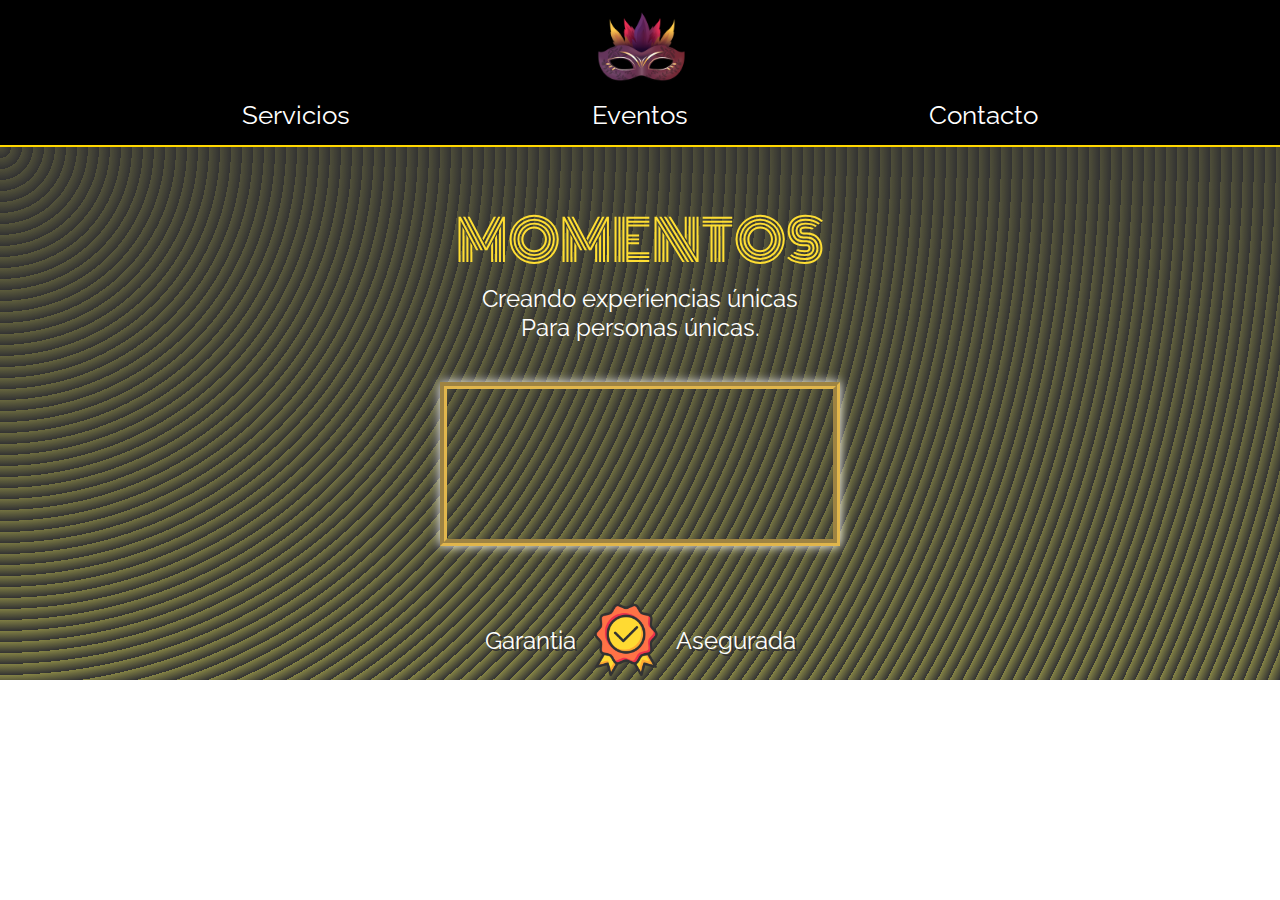
==== indexmf.html @ 4d220da1 "Header and hero finished" ====
<!DOCTYPE html>
<html lang="en">
<head>
    <meta charset="UTF-8">
    <meta http-equiv="X-UA-Compatible" content="IE=edge">
    <meta name="viewport" content="width=device-width, initial-scale=1.0">
    <link rel="stylesheet" href="stylesmf.css">
    <title>Momentos | Organización de eventos</title>
</head>
<body>
    <header class="header">
        <nav class="navbar">
            <img src="img/Logo.png" alt="Logo de la empresa. Antifaz de festival.">

            <ul class="navbar-list">
                <li><a href="index.html#servicios">Servicios</a></li>
                <li><a href="index.html#eventos">Eventos</a></li>
                <li><a href="index.html#contacto">Contacto</a></li>
            </ul>
        </nav>

        <div class="hero">
            <div class="hero-title">
                <h1>MOMENTOS</h1>
                <p>Creando experiencias únicas</p>
                <P>Para personas únicas.</P>
            </div>

            <div class="hero-video">
                <video src="videos/video1.mp4" id="videoArticle" autoplay loop></video>
            </div>

            <div class="hero-guarantee">
                <p>Garantia</p>
                
                <img src="img/guarantee.png" alt="Icono de garantía asegurada">
                
                <p>Asegurada</p>
               
            </div>
        </div>
    </header>
</body>
</html>
---- stylesmf.css ----
@import url("https://fonts.googleapis.com/css2?family=Monoton&family=Raleway:ital,wght@0,100;0,200;0,300;0,400;0,500;0,600;0,700;1,100;1,200;1,300;1,400&display=swap");
* {
  margin: 0px;
  padding: 0px;
  -webkit-box-sizing: border-box;
          box-sizing: border-box;
}

header {
  width: 100%;
  height: 100vh;
}

.navbar {
  background-color: #000000;
  width: 100%;
  display: -webkit-box;
  display: -ms-flexbox;
  display: flex;
  -webkit-box-orient: vertical;
  -webkit-box-direction: normal;
      -ms-flex-direction: column;
          flex-direction: column;
  -webkit-box-align: center;
      -ms-flex-align: center;
          align-items: center;
  -webkit-box-pack: center;
      -ms-flex-pack: center;
          justify-content: center;
}

.navbar img {
  height: 100px;
  width: 100px;
}

.navbar-list {
  width: 100%;
  display: -webkit-box;
  display: -ms-flexbox;
  display: flex;
  -webkit-box-pack: space-evenly;
      -ms-flex-pack: space-evenly;
          justify-content: space-evenly;
  padding-bottom: 15px;
  border-bottom: 2px solid #FFD700;
}

.navbar-list li {
  list-style: none;
}

.navbar-list li a {
  font-size: 1.6rem;
  font-family: Raleway;
  text-decoration: none;
  text-shadow: 2px 2px black;
  color: #fff;
  text-shadow: 0 0 10px black;
}

.hero {
  padding-top: 50px;
  width: 100%;
  display: -webkit-box;
  display: -ms-flexbox;
  display: flex;
  -webkit-box-orient: vertical;
  -webkit-box-direction: normal;
      -ms-flex-direction: column;
          flex-direction: column;
  -webkit-box-align: center;
      -ms-flex-align: center;
          align-items: center;
  -webkit-box-pack: center;
      -ms-flex-pack: center;
          justify-content: center;
  background-color: #000000;
  opacity: 0.8;
  background-image: repeating-radial-gradient(circle at 0 0, transparent 0, #000000 11px), repeating-linear-gradient(#67651755, #676517);
}

.hero-title {
  display: -webkit-box;
  display: -ms-flexbox;
  display: flex;
  -webkit-box-orient: vertical;
  -webkit-box-direction: normal;
      -ms-flex-direction: column;
          flex-direction: column;
  -webkit-box-align: center;
      -ms-flex-align: center;
          align-items: center;
  -webkit-box-pack: center;
      -ms-flex-pack: center;
          justify-content: center;
  color: white;
}

.hero-title h1 {
  font-size: 3.5rem;
  font-family: Monoton;
  font-weight: 200;
  color: #FFD700;
  text-shadow: 2px px black;
}

.hero-title p {
  font-size: 1.5rem;
  font-family: Raleway;
}

.hero-video {
  margin-top: 40px;
}

.hero-video video {
  width: 400px;
  padding: 0px;
  border: 7px  goldenrod;
  border-style: groove;
  -webkit-box-shadow: 0 0 10px white;
          box-shadow: 0 0 10px white;
}

.hero-guarantee {
  display: -webkit-box;
  display: -ms-flexbox;
  display: flex;
  -webkit-box-align: center;
      -ms-flex-align: center;
          align-items: center;
  margin-top: 50px;
}

.hero-guarantee p {
  color: white;
  font-size: 1.5rem;
  font-family: Raleway;
  padding: 10px 10px;
  text-shadow: 2px 2px black;
}

.hero-guarantee img {
  height: 80px;
  width: 80px;
}
/*# sourceMappingURL=stylesmf.css.map */
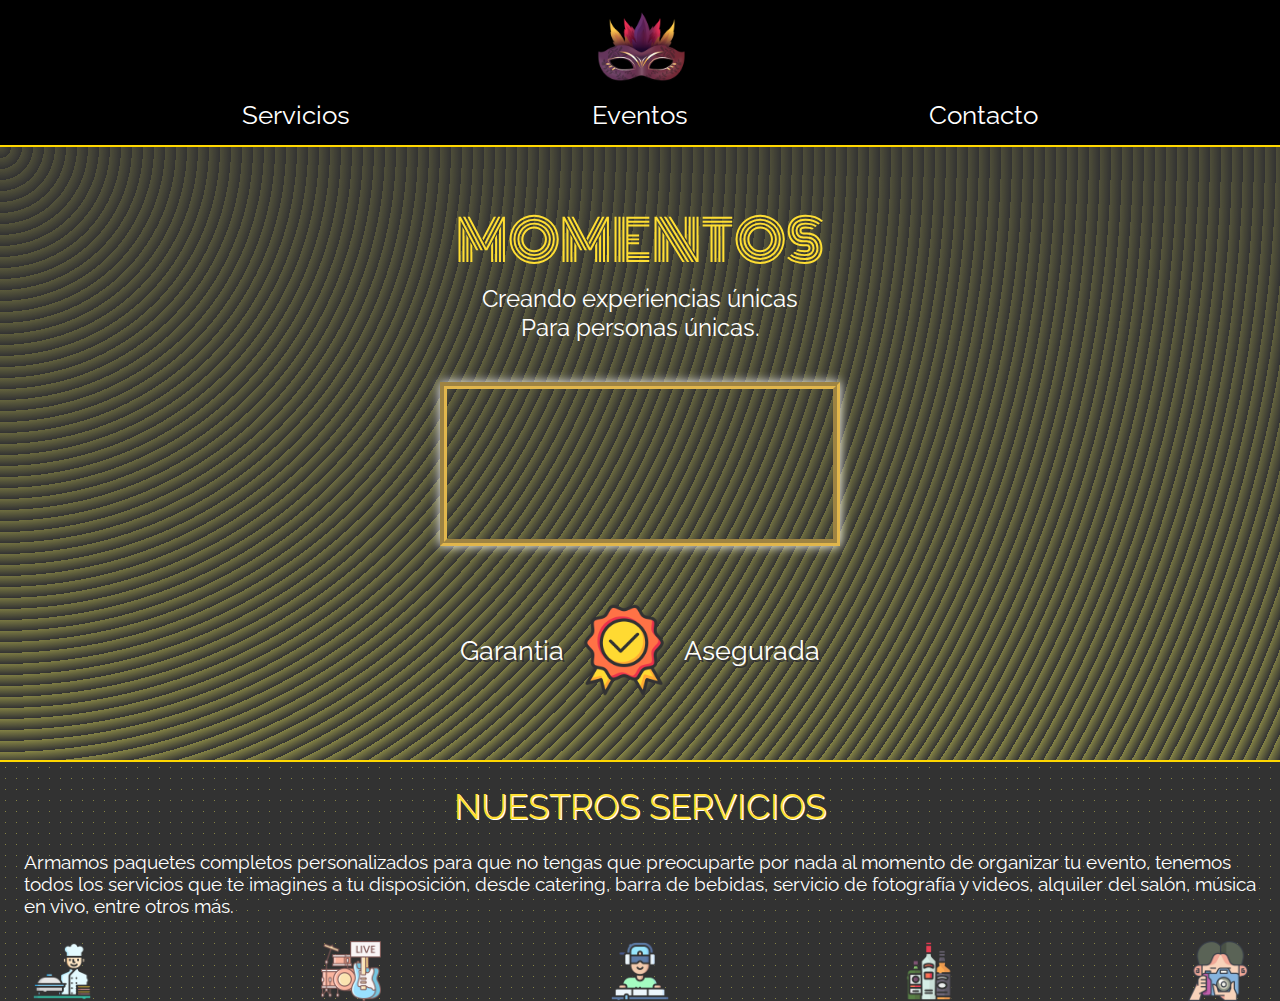
==== commit 060e1b15: "Head icon for browser added. Section 'Servicios' in progress" ====
--- a/indexmf.html
+++ b/indexmf.html
@@ -5,6 +5,7 @@
     <meta http-equiv="X-UA-Compatible" content="IE=edge">
     <meta name="viewport" content="width=device-width, initial-scale=1.0">
     <link rel="stylesheet" href="stylesmf.css">
+    <link rel="icon" href="img/Logo.png">
     <title>Momentos | Organización de eventos</title>
 </head>
 <body>
@@ -36,9 +37,30 @@
                 <img src="img/guarantee.png" alt="Icono de garantía asegurada">
                 
                 <p>Asegurada</p>
-               
             </div>
         </div>
     </header>
+
+    <main>
+        <div class="services-container" id="servicios">
+            <div class="services-titles">
+                <h2>NUESTROS SERVICIOS</h2>
+                <p>Armamos paquetes completos personalizados para que no tengas que preocuparte por nada al momento de organizar tu evento, tenemos todos los servicios que te imagines a tu disposición, desde catering, barra de bebidas, servicio de fotografía y videos, alquiler del salón, música en vivo, entre otros más.</p>
+            </div>
+
+            <div class="services-img">
+                <img src="img/catering_icon.png" alt="Icono del servicio de catering">
+
+                <img src="img/band_icon.png" alt="Icono del servicio de banda musical">
+
+
+                <img src="img/dj_icon.png" alt="Icono del servicio de Disc Jockey">
+
+                <img src="img/drinks_icon.png" alt="Icono del servicio de bebidas">
+
+                <img src="img/photography_icon.png" alt="Icono del servicio de fotografía y video">
+            </div>
+        </div>
+    </main>
 </body>
 </html>--- a/stylesmf.css
+++ b/stylesmf.css
@@ -8,7 +8,7 @@
 
 header {
   width: 100%;
-  height: 100vh;
+  border-bottom: 2px solid #FFD700;
 }
 
 .navbar {
@@ -131,18 +131,90 @@
       -ms-flex-align: center;
           align-items: center;
   margin-top: 50px;
+  margin-bottom: 60px;
 }
 
 .hero-guarantee p {
   color: white;
-  font-size: 1.5rem;
+  font-size: 1.7rem;
   font-family: Raleway;
   padding: 10px 10px;
   text-shadow: 2px 2px black;
 }
 
 .hero-guarantee img {
-  height: 80px;
-  width: 80px;
+  height: 100px;
+  width: 100px;
+}
+
+.services-container {
+  width: 100%;
+  background-color: #000000;
+  opacity: 0.8;
+  background-image: radial-gradient(#676517 0.55px, #000000 0.55px);
+  background-size: 11px 11px;
+}
+
+.services-titles {
+  display: -webkit-box;
+  display: -ms-flexbox;
+  display: flex;
+  -webkit-box-orient: vertical;
+  -webkit-box-direction: normal;
+      -ms-flex-direction: column;
+          flex-direction: column;
+  -webkit-box-align: center;
+      -ms-flex-align: center;
+          align-items: center;
+  -webkit-box-pack: center;
+      -ms-flex-pack: center;
+          justify-content: center;
+  width: 100%;
+}
+
+.services-titles h2 {
+  padding: 1.5rem;
+  padding-bottom: 0px;
+  font-size: 2.2rem;
+  font-family: Raleway;
+  font-weight: 400;
+  color: #FFD700;
+  text-shadow: 1px 1px white;
+}
+
+.services-titles p {
+  padding: 1.5rem;
+  color: white;
+  font-size: 1.2rem;
+  font-family: Raleway;
+  text-shadow: 2px 2px black;
+}
+
+.services-img {
+  padding: 0rem 2rem 0rem 2rem;
+  display: -webkit-box;
+  display: -ms-flexbox;
+  display: flex;
+  -webkit-box-pack: justify;
+      -ms-flex-pack: justify;
+          justify-content: space-between;
+  -webkit-box-align: center;
+      -ms-flex-align: center;
+          align-items: center;
+  -ms-flex-wrap: wrap;
+      flex-wrap: wrap;
+  width: 100%;
+}
+
+.services-img img {
+  height: 60px;
+  width: 60px;
+}
+
+.services-img img:hover {
+  -webkit-filter: invert(100%);
+          filter: invert(100%);
+  -webkit-transform: scaleX(-1);
+          transform: scaleX(-1);
 }
 /*# sourceMappingURL=stylesmf.css.map */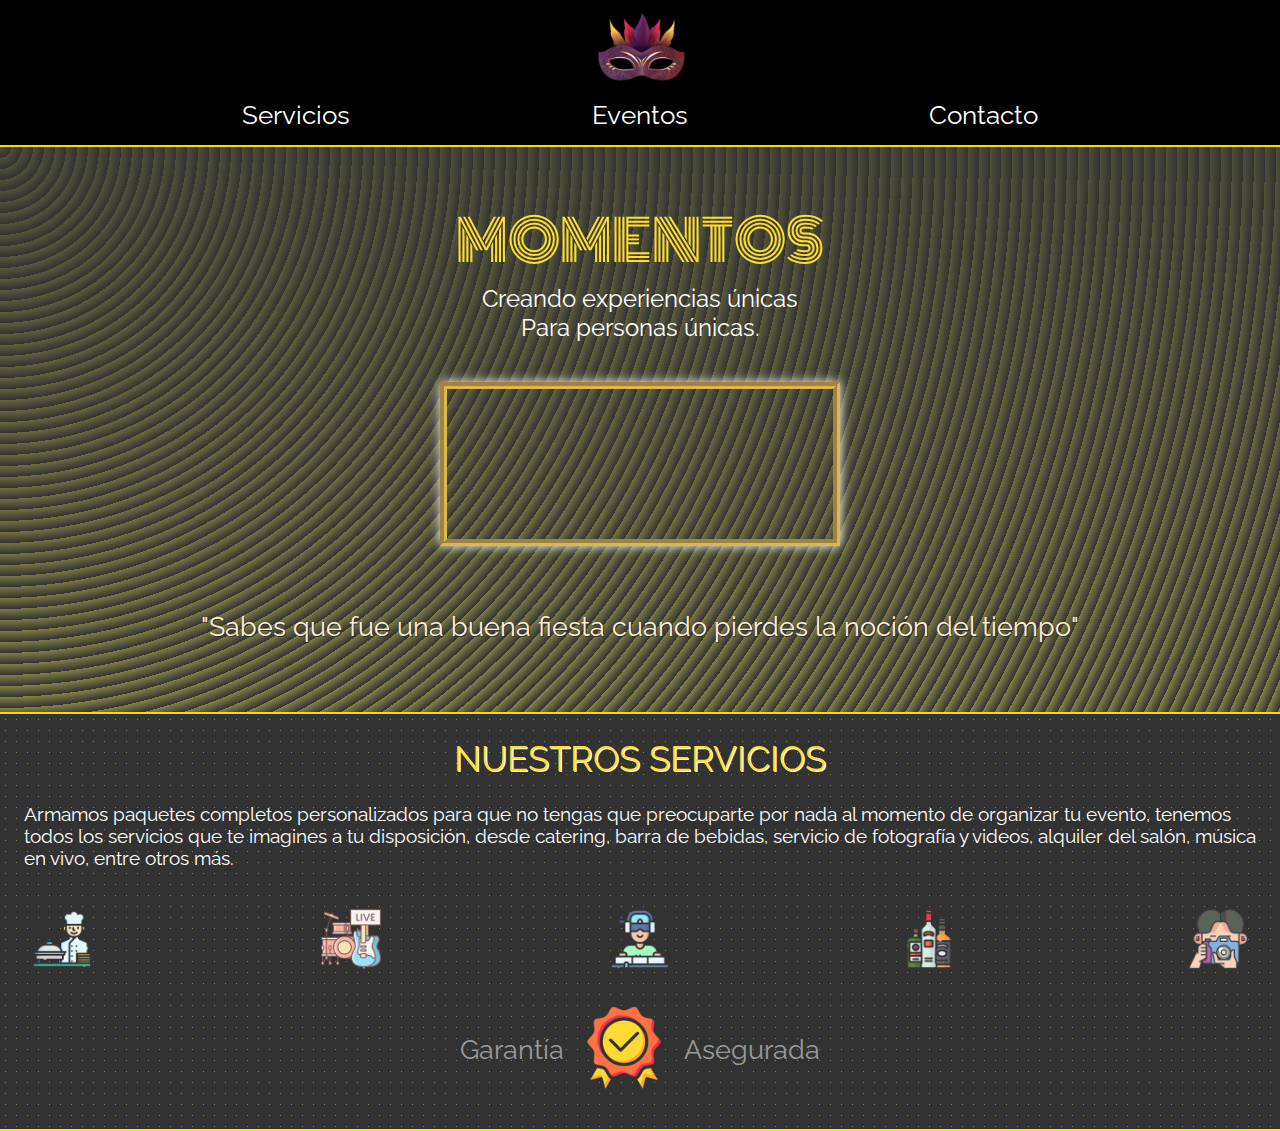
==== commit d77a3095: "Services section ended" ====
--- a/indexmf.html
+++ b/indexmf.html
@@ -31,12 +31,8 @@
                 <video src="videos/video1.mp4" id="videoArticle" autoplay loop></video>
             </div>
 
-            <div class="hero-guarantee">
-                <p>Garantia</p>
-                
-                <img src="img/guarantee.png" alt="Icono de garantía asegurada">
-                
-                <p>Asegurada</p>
+            <div class="hero-phrase">
+                <p class="btn-shine">"Sabes que fue una buena fiesta cuando pierdes la noción del tiempo"</p>
             </div>
         </div>
     </header>
@@ -60,6 +56,18 @@
 
                 <img src="img/photography_icon.png" alt="Icono del servicio de fotografía y video">
             </div>
+
+            <div class="services-guarantee">
+                <p>Garantía</p>
+
+                <img src="img/guarantee.png" alt="Icono de garantía asegurada">
+                
+                <p>Asegurada</p>
+            </div>
+        </div>
+
+        <div class="events-container">
+            
         </div>
     </main>
 </body>
--- a/stylesmf.css
+++ b/stylesmf.css
@@ -123,7 +123,7 @@
           box-shadow: 0 0 10px white;
 }
 
-.hero-guarantee {
+.hero-phrase {
   display: -webkit-box;
   display: -ms-flexbox;
   display: flex;
@@ -134,17 +134,13 @@
   margin-bottom: 60px;
 }
 
-.hero-guarantee p {
-  color: white;
+.hero-phrase p {
+  color: blanchedalmond;
   font-size: 1.7rem;
   font-family: Raleway;
   padding: 10px 10px;
-  text-shadow: 2px 2px black;
-}
-
-.hero-guarantee img {
-  height: 100px;
-  width: 100px;
+  text-align: center;
+  text-shadow: 1px 1px black;
 }
 
 .services-container {
@@ -153,6 +149,7 @@
   opacity: 0.8;
   background-image: radial-gradient(#676517 0.55px, #000000 0.55px);
   background-size: 11px 11px;
+  border-bottom: 2px solid #FFD700;
 }
 
 .services-titles {
@@ -191,7 +188,7 @@
 }
 
 .services-img {
-  padding: 0rem 2rem 0rem 2rem;
+  padding: 1rem 2rem 0rem 2rem;
   display: -webkit-box;
   display: -ms-flexbox;
   display: flex;
@@ -217,4 +214,30 @@
   -webkit-transform: scaleX(-1);
           transform: scaleX(-1);
 }
+
+.services-guarantee {
+  display: -webkit-box;
+  display: -ms-flexbox;
+  display: flex;
+  -webkit-box-pack: center;
+      -ms-flex-pack: center;
+          justify-content: center;
+  -webkit-box-align: center;
+      -ms-flex-align: center;
+          align-items: center;
+  margin-top: 30px;
+  padding-bottom: 30px;
+}
+
+.services-guarantee p {
+  color: gray;
+  font-size: 1.7rem;
+  font-family: Raleway;
+  padding: 10px 10px;
+}
+
+.services-guarantee img {
+  height: 100px;
+  width: 100px;
+}
 /*# sourceMappingURL=stylesmf.css.map */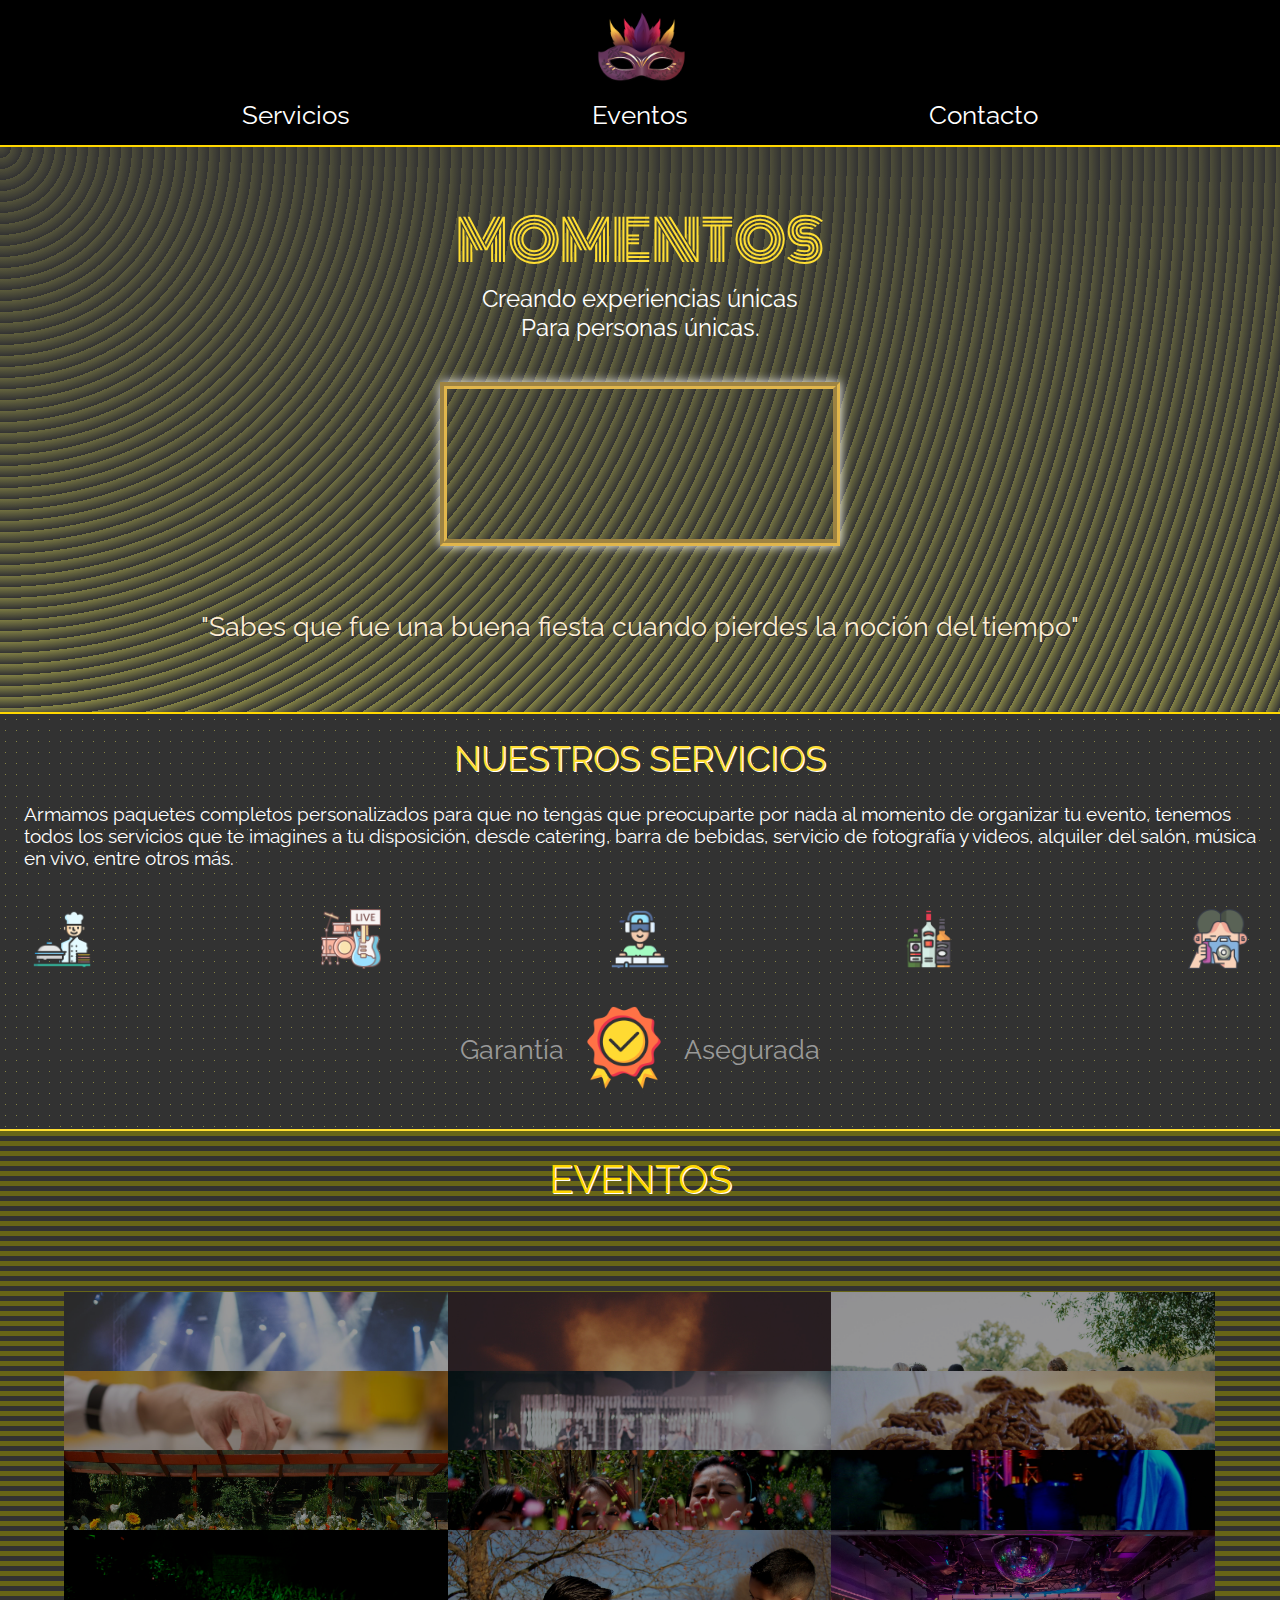
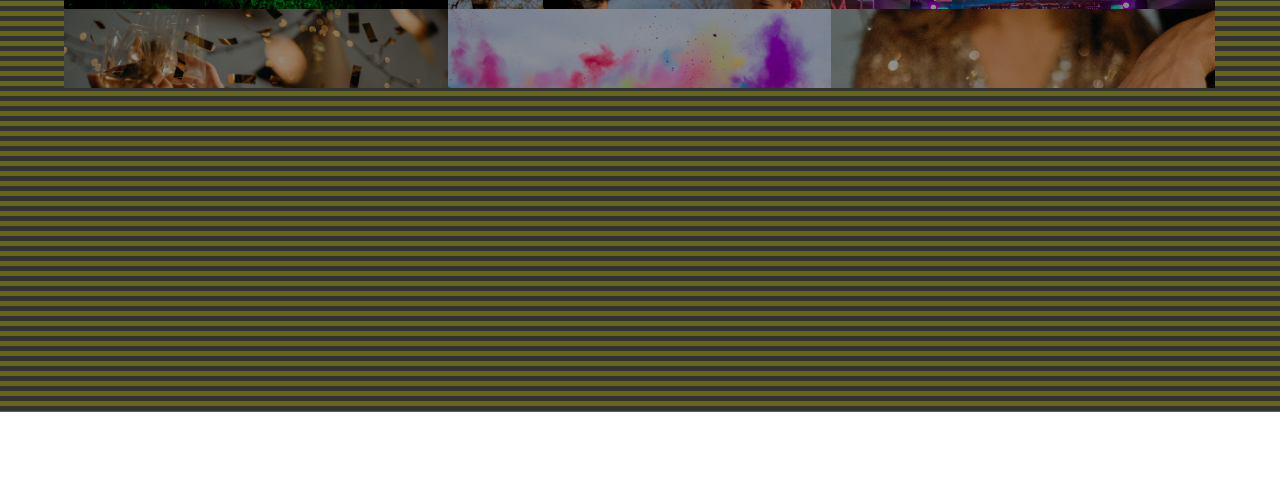
==== commit 3281a18b: "Gallery image added on events section" ====
--- a/indexmf.html
+++ b/indexmf.html
@@ -67,7 +67,49 @@
         </div>
 
         <div class="events-container">
-            
+            <div class="events-titles">
+                <h2>EVENTOS</h2>
+            </div>
+
+            <div class="container">
+                <div class="top">
+                    <ul>
+                        <li><a href="#img_1"><img src="img/evento1.jpg"></a></li>
+                        <li><a href="#img_2"><img src="img/evento2.jpg"></a></li>
+                        <li><a href="#img_3"><img src="img/evento3.jpg"></a></li>
+                        <li><a href="#img_4"><img src="img/evento4.jpg"></a></li>
+                        <li><a href="#img_5"><img src="img/evento5.jpg"></a></li>
+                        <li><a href="#img_6"><img src="img/evento6.jpg"></a></li>
+                        <li><a href="#img_7"><img src="img/evento7.jpg"></a></li>
+                        <li><a href="#img_8"><img src="img/evento8.jpg"></a></li>
+                        <li><a href="#img_9"><img src="img/evento9.jpg"></a></li>
+                        <li><a href="#img_10"><img src="img/evento10.jpg"></a></li>
+                        <li><a href="#img_11"><img src="img/evento11.jpg"></a></li>
+                        <li><a href="#img_12"><img src="img/evento12.jpg"></a></li>
+                        <li><a href="#img_13"><img src="img/evento13.jpg"></a></li>
+                        <li><a href="#img_14"><img src="img/evento14.jpg"></a></li>
+                        <li><a href="#img_15"><img src="img/evento15.jpg"></a></li>
+                        <!-- <li><a href="#img_16"><img src="img/evento16.jpg"></a></li> -->
+                    </ul>
+                    
+                    <a href="#_1" class="lightbox trans" id="img_1"><img src="img/evento1.jpg"></a>
+                    <a href="#_2" class="lightbox trans" id="img_2"><img src="img/evento2.jpg"></a>
+                    <a href="#_3" class="lightbox trans" id="img_3"><img src="img/evento3.jpg"></a>
+                    <a href="#_4" class="lightbox trans" id="img_4"><img src="img/evento4.jpg"></a>
+                    <a href="#_5" class="lightbox trans" id="img_5"><img src="img/evento5.jpg"></a>
+                    <a href="#_6" class="lightbox trans" id="img_6"><img src="img/evento6.jpg"></a>
+                    <a href="#_7" class="lightbox trans" id="img_7"><img src="img/evento7.jpg"></a>
+                    <a href="#_8" class="lightbox trans" id="img_8"><img src="img/evento8.jpg"></a>
+                    <a href="#_9" class="lightbox trans" id="img_9"><img src="img/evento9.jpg"></a>
+                    <a href="#_10" class="lightbox trans" id="img_10"><img src="img/evento10.jpg"></a>
+                    <a href="#_11" class="lightbox trans" id="img_11"><img src="img/evento11.jpg"></a>
+                    <a href="#_12" class="lightbox trans" id="img_12"><img src="img/evento12.jpg"></a>
+                    <a href="#_13" class="lightbox trans" id="img_13"><img src="img/evento13.jpg"></a>
+                    <a href="#_14" class="lightbox trans" id="img_14"><img src="img/evento14.jpg"></a>
+                    <a href="#_15" class="lightbox trans" id="img_15"><img src="img/evento15.jpg"></a>
+                    <!-- <a href="#_16" class="lightbox trans" id="img_16"><img src="img/evento16.jpg"></a> -->
+                </div>
+            </div>
         </div>
     </main>
 </body>
--- a/stylesmf.css
+++ b/stylesmf.css
@@ -240,4 +240,156 @@
   height: 100px;
   width: 100px;
 }
+
+.events-container {
+  width: 100%;
+  background-color: #323232;
+  opacity: 1;
+  background-image: -webkit-gradient(linear, left bottom, left top, color-stop(50%, #323232), color-stop(50%, #676517));
+  background-image: linear-gradient(0deg, #323232 50%, #676517 50%);
+  background-size: 10px 10px;
+}
+
+.events-titles {
+  display: -webkit-box;
+  display: -ms-flexbox;
+  display: flex;
+  -webkit-box-pack: center;
+      -ms-flex-pack: center;
+          justify-content: center;
+  width: 100%;
+}
+
+.events-titles h2 {
+  padding: 1.5rem;
+  padding-bottom: 0px;
+  font-size: 2.5rem;
+  font-family: Raleway;
+  font-weight: 400;
+  color: #FFD700;
+  text-shadow: 1px 1px white;
+}
+
+/* Gallery image */
+.container {
+  width: 100%;
+  height: 100%;
+}
+
+.trans {
+  transition: all 1s ease;
+  -moz-transition: all 1s ease;
+  -ms-transition: all 1s ease;
+  -o-transition: all 1s ease;
+  -webkit-transition: all 1s ease;
+}
+
+.top {
+  display: -webkit-box;
+  display: -ms-flexbox;
+  display: flex;
+  width: 90vw;
+  height: 80vh;
+  margin-top: 10vh;
+  margin-left: auto;
+  margin-right: auto;
+  margin-bottom: 10vh;
+}
+
+.top ul {
+  list-style: none;
+  width: 100%;
+  height: 100%;
+  z-index: 1;
+  -webkit-box-sizing: border-box;
+          box-sizing: border-box;
+}
+
+.top ul li {
+  position: relative;
+  float: left;
+  width: 33.3%;
+  height: 11%;
+  overflow: hidden;
+}
+
+.top ul li::before {
+  position: absolute;
+  top: 0;
+  left: 0;
+  width: 100%;
+  height: 100%;
+  background-color: #000;
+  content: '';
+  color: white;
+  opacity: 0.4;
+  text-align: center;
+  -webkit-box-sizing: border-box;
+          box-sizing: border-box;
+  pointer-events: none;
+  transition: all 0.5s ease;
+  -moz-transition: all 0.5s ease;
+  -ms-transition: all 0.5s ease;
+  -o-transition: all 0.5s ease;
+  -webkit-transition: all 0.5s ease;
+}
+
+.top ul li:hover::before {
+  opacity: 0;
+  background-color: rgba(0, 0, 0, 0.9);
+}
+
+.top ul li img {
+  width: 100%;
+  height: auto;
+  overflow: hidden;
+}
+
+.lightbox {
+  position: fixed;
+  width: 100%;
+  height: 100%;
+  text-align: center;
+  top: 0;
+  left: 0;
+  background-color: rgba(0, 0, 0, 0.75);
+  z-index: 999;
+  opacity: 0;
+  pointer-events: none;
+}
+
+.lightbox img {
+  max-width: 90%;
+  max-height: 80%;
+  position: relative;
+  top: -100%;
+  /* Transition */
+  transition: all 1s ease;
+  -moz-transition: all 1s ease;
+  -ms-transition: all 1s ease;
+  -o-transition: all 1s ease;
+  -webkit-transition: all 1s ease;
+}
+
+.lightbox:target {
+  outline: none;
+  top: 0;
+  opacity: 1;
+  pointer-events: auto;
+  transition: all 1.2s ease;
+  -moz-transition: all 1.2s ease;
+  -ms-transition: all 1.2s ease;
+  -o-transition: all 1.2s ease;
+  -webkit-transition: all 1.2s ease;
+}
+
+.lightbox:target img {
+  top: 0;
+  top: 50%;
+  transform: translateY(-50%);
+  -moz-transform: translateY(-50%);
+  -ms-transform: translateY(-50%);
+  -o-transform: translateY(-50%);
+  -webkit-transform: translateY(-50%);
+}
 /*# sourceMappingURL=stylesmf.css.map */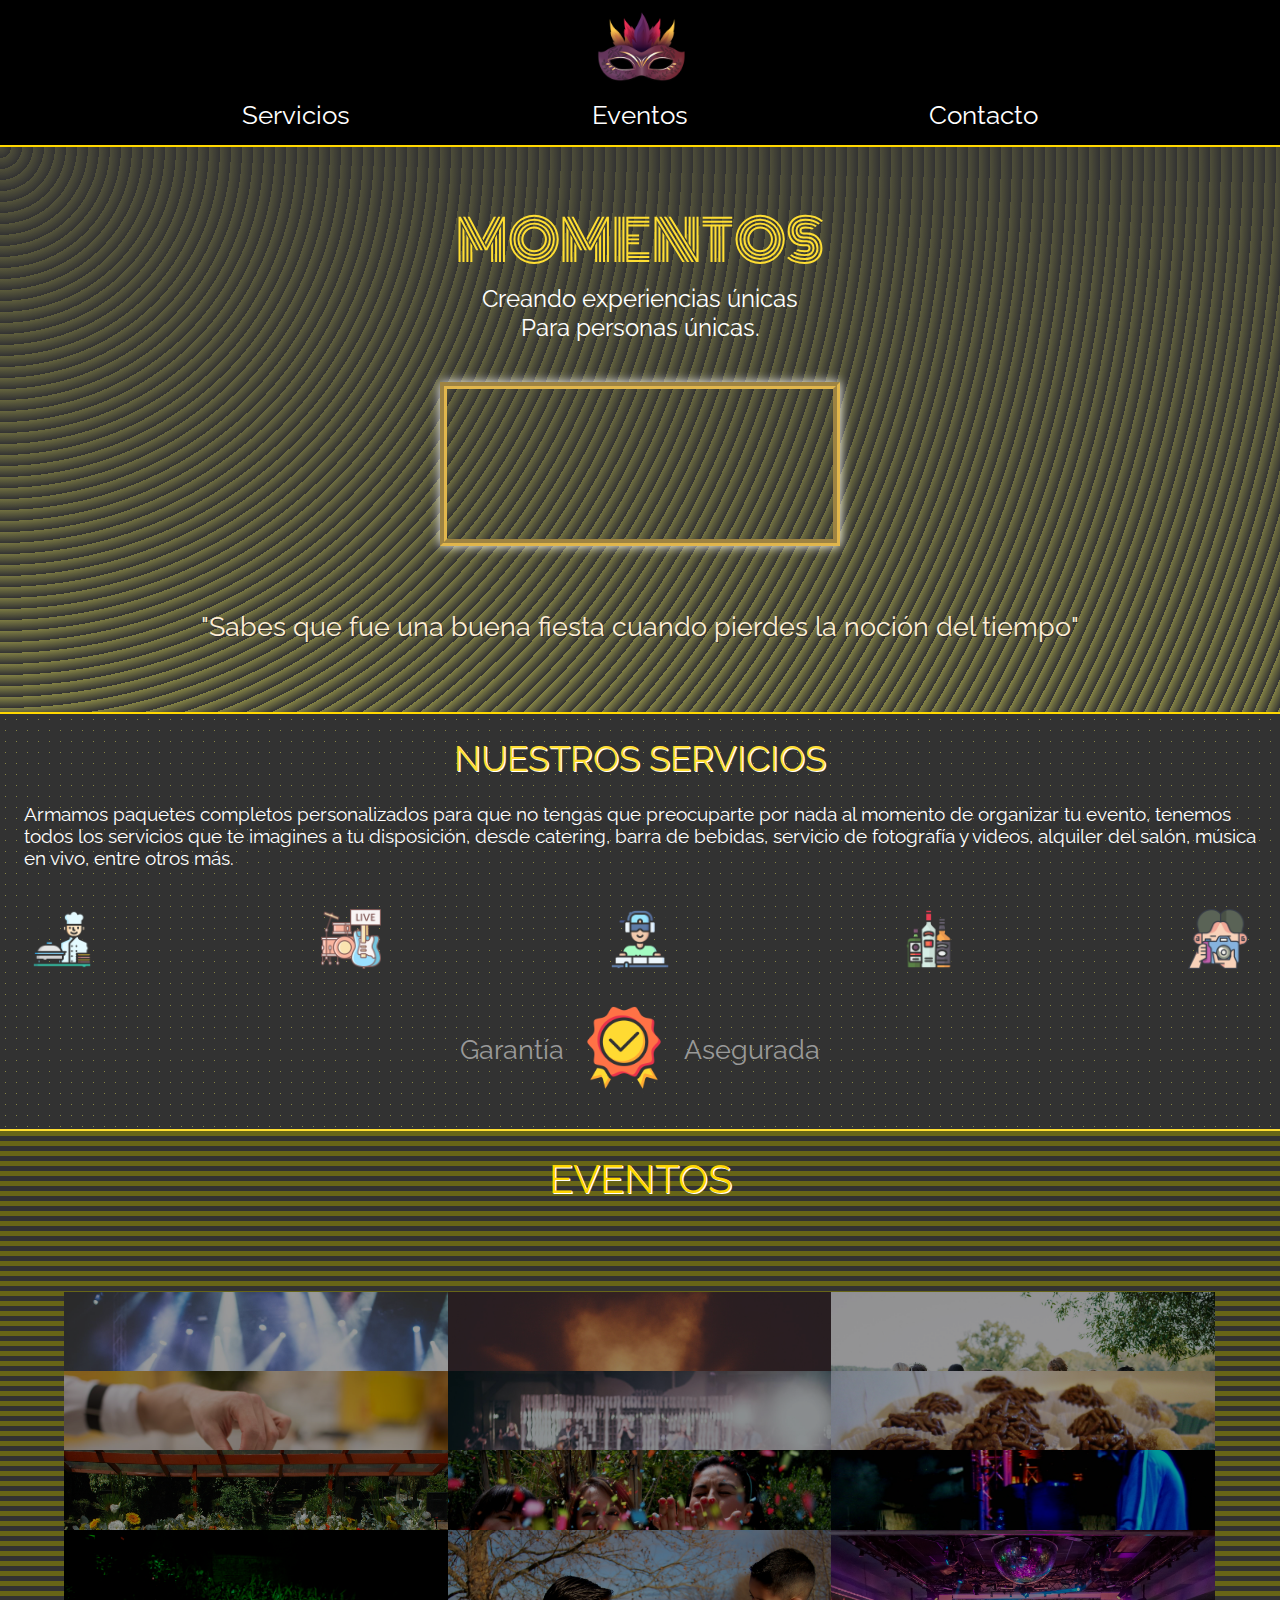
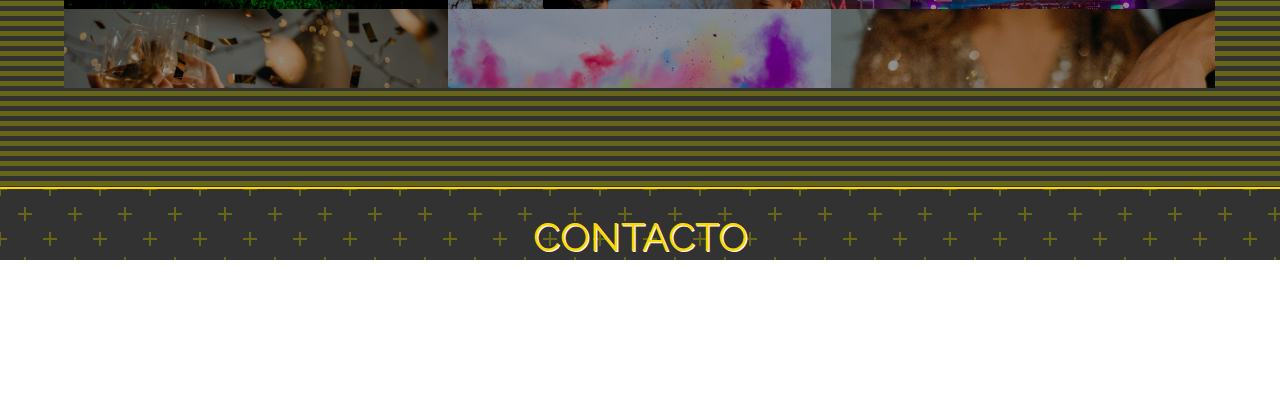
==== commit 2674f5a7: "Events section and gallery images added" ====
--- a/indexmf.html
+++ b/indexmf.html
@@ -36,7 +36,7 @@
             </div>
         </div>
     </header>
-
+    <!-- Main - Sección servicios  -->
     <main>
         <div class="services-container" id="servicios">
             <div class="services-titles">
@@ -65,7 +65,7 @@
                 <p>Asegurada</p>
             </div>
         </div>
-
+        <!-- Sección eventos  -->
         <div class="events-container">
             <div class="events-titles">
                 <h2>EVENTOS</h2>
@@ -111,6 +111,12 @@
                 </div>
             </div>
         </div>
+        <!-- Sección contacto  -->
+        <div class="contact-container">
+            <div class="contact-titles">
+                <h2>CONTACTO</h2>
+            </div>            
+        </div>
     </main>
 </body>
 </html>--- a/stylesmf.css
+++ b/stylesmf.css
@@ -248,6 +248,7 @@
   background-image: -webkit-gradient(linear, left bottom, left top, color-stop(50%, #323232), color-stop(50%, #676517));
   background-image: linear-gradient(0deg, #323232 50%, #676517 50%);
   background-size: 10px 10px;
+  border-bottom: 2px solid #FFD700;
 }
 
 .events-titles {
@@ -270,10 +271,9 @@
   text-shadow: 1px 1px white;
 }
 
-/* Gallery image */
 .container {
   width: 100%;
-  height: 100%;
+  height: 55vh;
 }
 
 .trans {
@@ -392,4 +392,32 @@
   -o-transform: translateY(-50%);
   -webkit-transform: translateY(-50%);
 }
+
+.contact-container {
+  width: 100%;
+  background-color: #323232;
+  opacity: 1;
+  background: radial-gradient(circle, transparent 20%, #323232 20%, #323232 80%, transparent 80%, transparent), radial-gradient(circle, transparent 20%, #323232 20%, #323232 80%, transparent 80%, transparent) 25px 25px, linear-gradient(#676517 2px, transparent 2px) 0 -1px, linear-gradient(90deg, #676517 2px, #323232 2px) -1px 0;
+  background-size: 50px 50px, 50px 50px, 25px 25px, 25px 25px;
+}
+
+.contact-titles {
+  display: -webkit-box;
+  display: -ms-flexbox;
+  display: flex;
+  -webkit-box-pack: center;
+      -ms-flex-pack: center;
+          justify-content: center;
+  width: 100%;
+}
+
+.contact-titles h2 {
+  padding: 1.5rem;
+  padding-bottom: 0px;
+  font-size: 2.5rem;
+  font-family: Raleway;
+  font-weight: 400;
+  color: #FFD700;
+  text-shadow: 1px 1px white;
+}
 /*# sourceMappingURL=stylesmf.css.map */